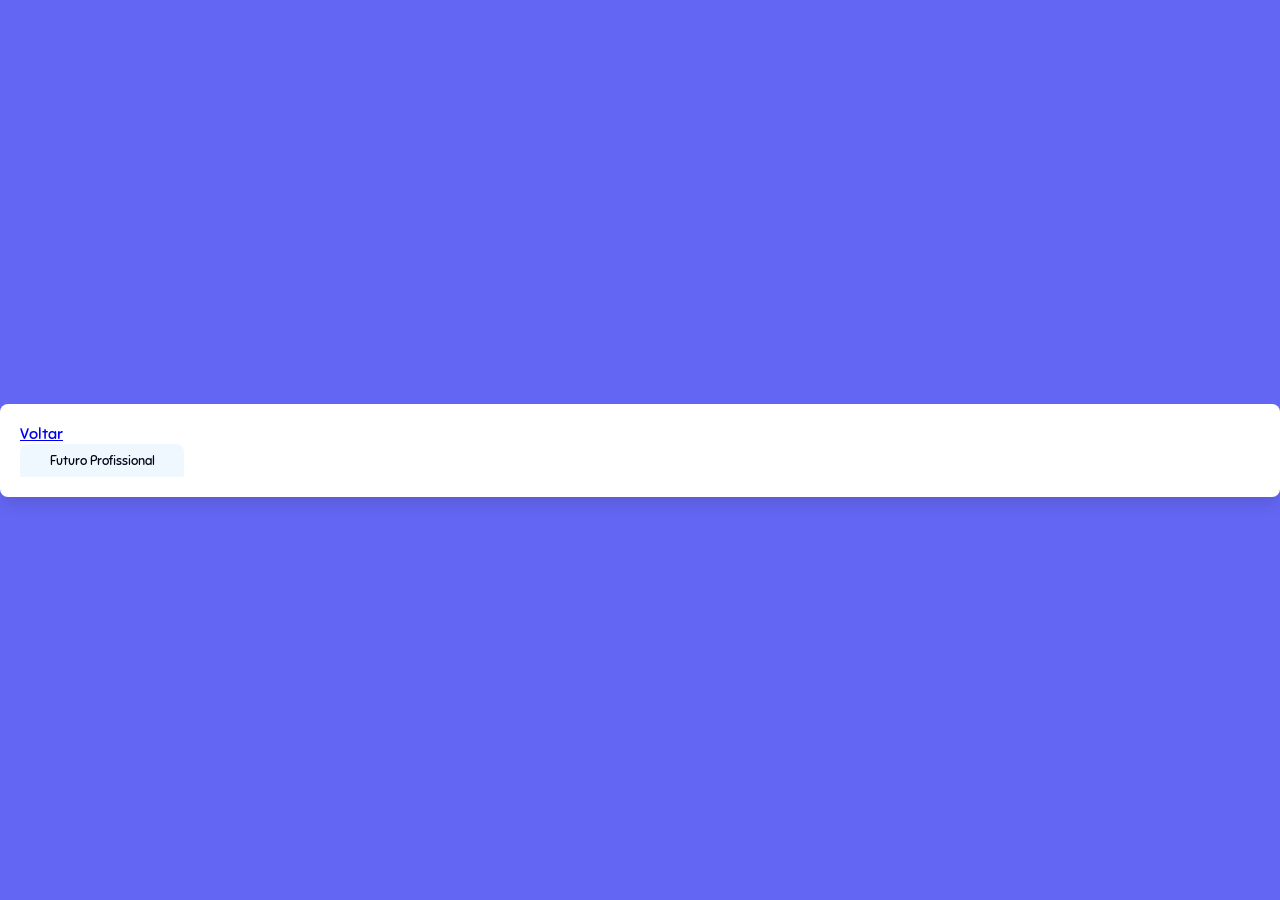
==== futuroprofissional.html @ 60bc60c9 "atualização" ====
<!DOCTYPE html>
<html lang="pt-br">
<head>
    <meta charset="UTF-8">
    <meta name="viewport" content="width=device-width, initial-scale=1.0">
    <link rel="stylesheet" href="css/styles.css">
    <title>Document</title>
</head>
<body>
     <div id="container">
        <div class="tab-buttons">
         <a href="index.html">Voltar<button class="tab-btn " content-id="futuroprofissional">Futuro Profissional</button></a></div>
<div class="tab-contents">
     <div class="content" id="Infância">
           <img src="img/undraw_chat-bot_c8iw.svg" alt="futuro img" class="content-img">
           <div class="infos">
            <h1 class="content-title">Infância</h1>
            <p class="content-descriptoin">descrição do meu futuro profissional </p>
           </div> 
        </div>
</div>
---- css/styles.css ----
@import url('https://fonts.googleapis.com/css2?family=Quicksand:wght@300..700&family=Sniglet:wght@400;800&display=swap');
.content{ 
    display: none;
    width: 100%;
    height: 200px;
  
}

.content.show { 
    display: flex ;
   gap: 14px;
   background-color: #c7d2fe ;
   border-radius: 0px 0px 8px 8px ;
   padding: 16px;
}
.content-img { 
    width: 50%;
    height: 250px;

}

*  { 
   margin: 0%;
   padding: 0%;
   box-sizing: border-box;
  font-family: "Sniglet", system-ui;
  font-weight: 500;
  font-style: normal;

}

body  { 
    background-color: #6366f2;
    display: flex;
    align-items: center;
    justify-content: center;
     min-height : 100vh

}

#container  { 
   background-color: white;
   width: 600%;
   padding: 20px;
   border-radius: 8px;
   box-shadow: 0px 10px 15px -3px rgba(0, 0, 0, 0.1);

}

.tab-buttons { 
   display: flex;
   gap: 6px;


}

.tab-btn  { 
    width: 100%;
    border: none;
    color: #020617;
    background-color: #f0f8ff;
    border-radius: 8px 8px 0px 0px ;
    padding: 8px;
    cursor: pointer;
    transition: backgroud-color .3s ease;
}

.tab-btn.active  { 
    background-color: #c7d2fe;

}

.tab-btn:hover  { 
   background-color: #a5b4fc;

}
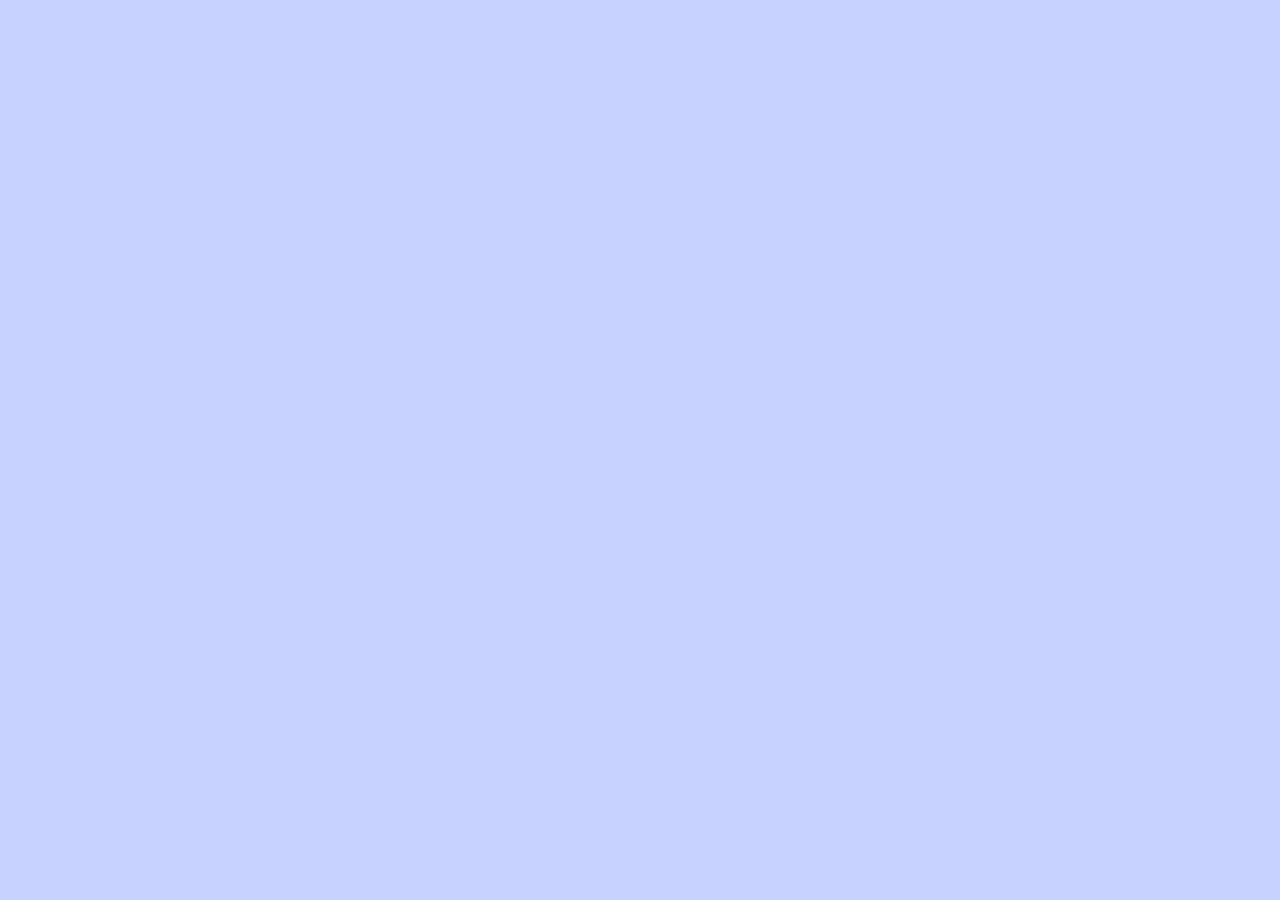
==== commit 2bff58e7: "atualização" ====
--- a/futuroprofissional.html
+++ b/futuroprofissional.html
@@ -7,15 +7,4 @@
     <title>Document</title>
 </head>
 <body>
-     <div id="container">
-        <div class="tab-buttons">
-         <a href="index.html">Voltar<button class="tab-btn " content-id="futuroprofissional">Futuro Profissional</button></a></div>
-<div class="tab-contents">
-     <div class="content" id="Infância">
-           <img src="img/undraw_chat-bot_c8iw.svg" alt="futuro img" class="content-img">
-           <div class="infos">
-            <h1 class="content-title">Infância</h1>
-            <p class="content-descriptoin">descrição do meu futuro profissional </p>
-           </div> 
-        </div>
-</div>+   
--- a/css/styles.css
+++ b/css/styles.css
@@ -1,76 +1,97 @@
-@import url('https://fonts.googleapis.com/css2?family=Quicksand:wght@300..700&family=Sniglet:wght@400;800&display=swap');
-.content{ 
-    display: none;
-    width: 100%;
-    height: 200px;
-  
+@import url('https://fonts.googleapis.com/css2?family=Comfortaa:wght@300..700&display=swap');
+*{
+    margin: 0;
+    padding: 0;
+    box-sizing: border-box;
+ font-family: "Comfortaa", sans-serif;
 }
 
-.content.show { 
-    display: flex ;
-   gap: 14px;
-   background-color: #c7d2fe ;
-   border-radius: 0px 0px 8px 8px ;
-   padding: 16px;
+body{
+   min-height: 100vh;
+   display: flex;
+   align-items: center;
+   justify-content: center;
+   background-color: #c7d2fe;
 }
-.content-img { 
-    width: 50%;
-    height: 250px;
+
+.input-group{ 
+    display: flex;
+    align-items: center;
+    background-color: #ffff;
+    padding: 8px 16px 8px 8px ;
+    border-radius: 24px;
+    gap: 8px;
+    
 
 }
 
-*  { 
-   margin: 0%;
-   padding: 0%;
-   box-sizing: border-box;
-  font-family: "Sniglet", system-ui;
-  font-weight: 500;
-  font-style: normal;
+.input-field{
+    width: 100%;
+    border: none;
+    background-color: transparent;
 
 }
 
-body  { 
-    background-color: #6366f2;
+.input-field :focus {
+    outline: none;
+}
+
+.items{
+    display: flex;
+    flex-direction: column;
+    gap: 12px;
+    list-style: none;
+    margin-top: 12px;
+    background-color: #ffff;
+    border-radius: 24px;
+    padding: 14px;
+    width: 350px;
+    height: 421px;
+    overflow-y: auto;
+
+}
+
+.item{
+    display: flex;
+    gap: 12px;
+
+}
+
+.input-icon {
     display: flex;
     align-items: center;
     justify-content: center;
-     min-height : 100vh
-
-}
-
-#container  { 
-   background-color: white;
-   width: 600%;
-   padding: 20px;
-   border-radius: 8px;
-   box-shadow: 0px 10px 15px -3px rgba(0, 0, 0, 0.1);
-
-}
-
-.tab-buttons { 
-   display: flex;
-   gap: 6px;
+    border-radius: 100%;
+min-width: 32px;
+min-height: 32px;
+background-color: #6046ff;
+color: #ffff;
 
 
 }
 
-.tab-btn  { 
-    width: 100%;
-    border: none;
-    color: #020617;
-    background-color: #f0f8ff;
-    border-radius: 8px 8px 0px 0px ;
-    padding: 8px;
-    cursor: pointer;
-    transition: backgroud-color .3s ease;
+.item-image img {
+    width: 100px;
+    height: 120px;
+    object-fit: cover;
+    border-radius: 8px;
+   
 }
 
-.tab-btn.active  { 
-    background-color: #c7d2fe;
+.item-title{
+    font-size: 18px;
+    color: #333;
+}
+
+.item-subtitle{
+    font-size: 12px;
+    color: #666;
 
 }
 
-.tab-btn:hover  { 
-   background-color: #a5b4fc;
+.item-description{
+    font-size: 14px;
+    color: #666;
+}
 
-}
+
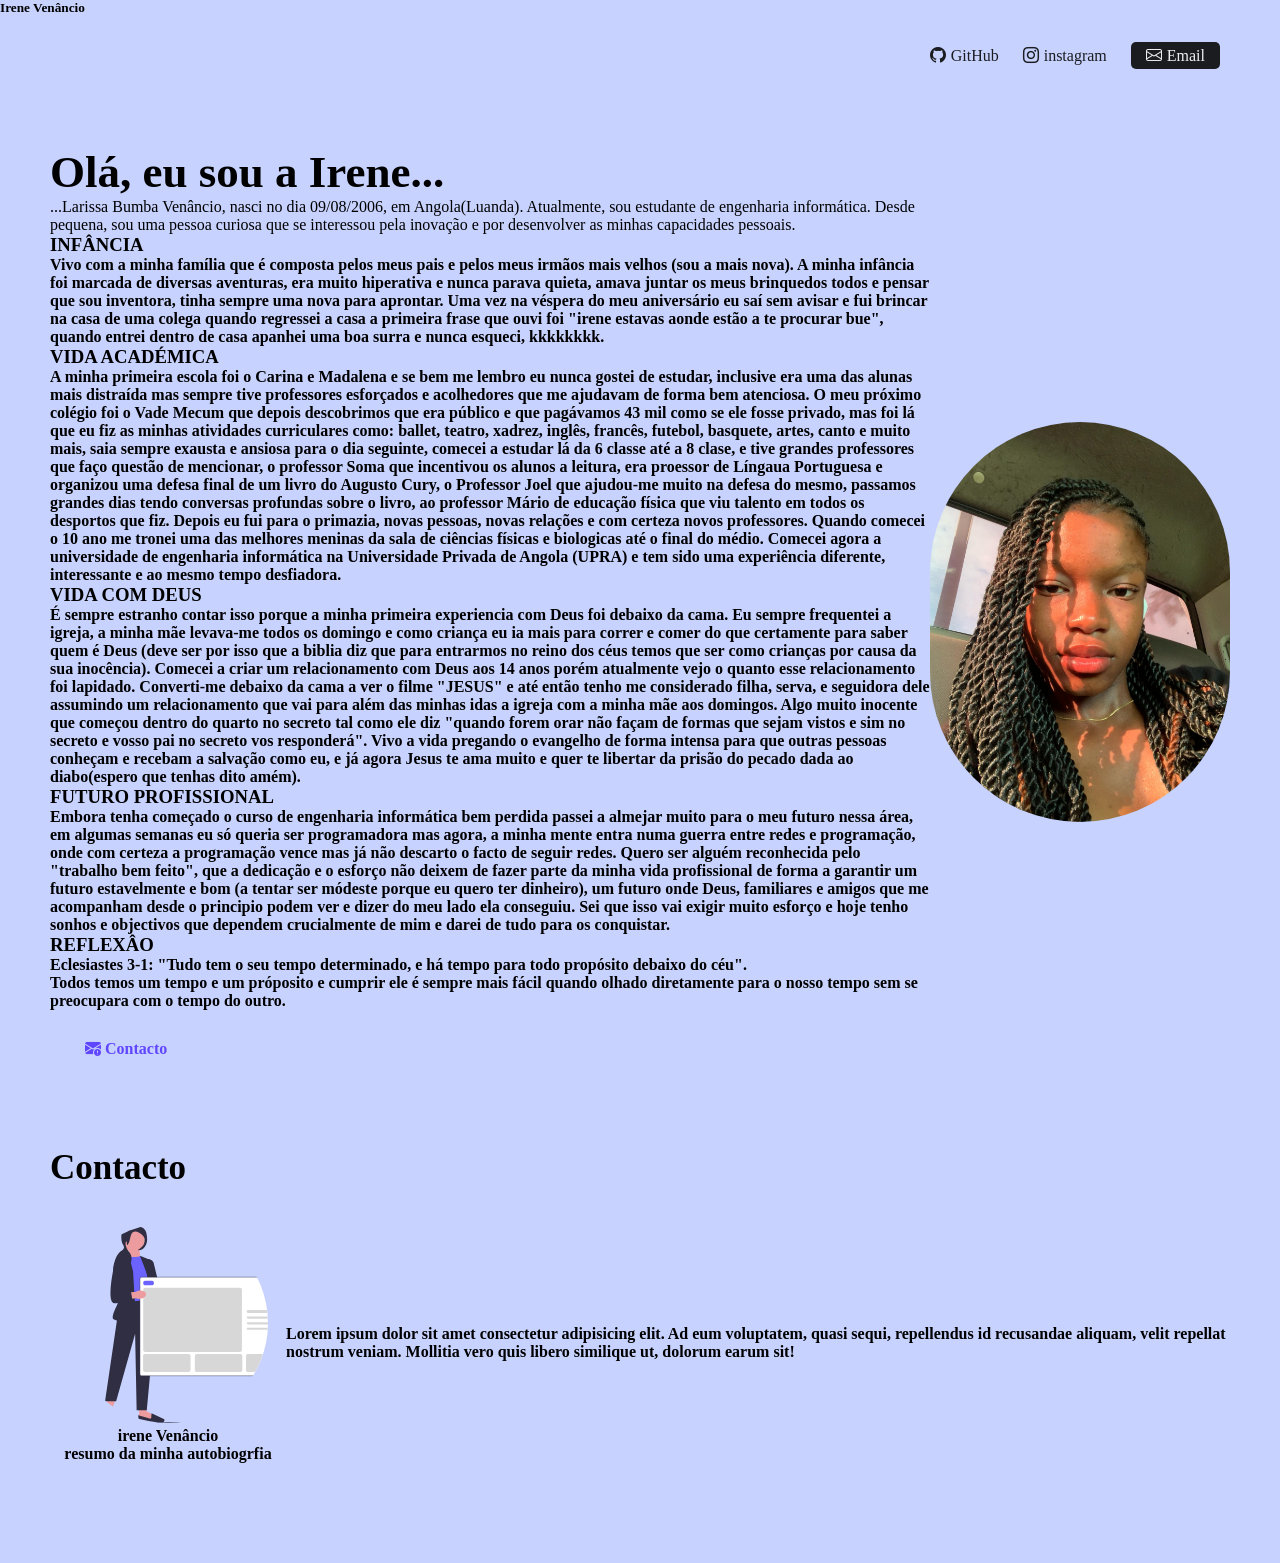
==== commit cef3947e: "atualização" ====
--- a/futuroprofissional.html
+++ b/futuroprofissional.html
@@ -3,8 +3,59 @@
 <head>
     <meta charset="UTF-8">
     <meta name="viewport" content="width=device-width, initial-scale=1.0">
-    <link rel="stylesheet" href="css/styles.css">
-    <title>Document</title>
+    <link rel="stylesheet" href="https://cdn.jsdelivr.net/npm/bootstrap-icons@1.13.1/font/bootstrap-icons.min.css">
+    <link rel="stylesheet" href="css/1.css">
+    <title>EMI11</title>
 </head>
 <body>
-   +    <h5>Irene Venâncio</h5>
+    <nav>
+<div class="left"></div>
+<div class="right">
+    <a href="https://github.com/nenisvenancincio" target="_blank" rel="noopener noreferrer"><i class="bi bi-github"></i><span>GitHub</span></a>
+     <a href="https://www.instagram.com/nenisvenancio?igsh=M3pld3NrNWtsdWZ5&utm_source=qr"><i class="bi bi-instagram"></i><span>instagram</span></a>
+ <a href="mailto: irenevenancio46@gmail.com"><i class="bi bi-envelope"></i><span>Email</span></a>
+
+</div>
+    </nav>
+
+    <main>
+        <section class="hero-section">
+            <div class="text">
+                <h2>Olá, eu sou a Irene...</h2>
+                <p>...Larissa Bumba Venâncio, nasci no dia 09/08/2006, em Angola(Luanda).
+Atualmente, sou estudante de engenharia informática. Desde pequena, sou uma pessoa curiosa que se interessou pela inovação e por desenvolver as minhas capacidades pessoais. <b><h3>INFÂNCIA</h3>
+Vivo com a minha família que é composta pelos meus pais e pelos meus irmãos mais velhos (sou a mais nova). A minha infância foi marcada de diversas aventuras, era muito hiperativa e nunca parava quieta, amava juntar os meus brinquedos todos e pensar que sou inventora, tinha sempre uma nova para aprontar. Uma vez na véspera do meu aniversário eu saí sem avisar e fui brincar na casa de uma colega quando regressei a casa a primeira frase que ouvi foi "irene estavas aonde estão a te procurar bue", quando entrei dentro de casa apanhei uma boa surra e nunca esqueci, kkkkkkkk. <br> <h3>VIDA ACADÉMICA</h3>
+A minha primeira escola foi o Carina e Madalena e se bem me lembro eu nunca gostei de estudar, inclusive era uma das alunas mais distraída mas sempre tive professores esforçados e acolhedores que me ajudavam de forma bem atenciosa. O meu próximo colégio foi o Vade Mecum que depois descobrimos que era público e que pagávamos 43 mil como se ele fosse privado, mas foi lá que eu fiz as minhas atividades curriculares como: ballet, teatro, xadrez, inglês, francês, futebol, basquete, artes, canto e muito mais, saia sempre exausta e ansiosa para o dia seguinte, comecei a estudar lá da 6 classe até a 8 clase, e tive grandes professores que faço questão de mencionar, o professor Soma que incentivou os alunos a leitura, era proessor de Língaua Portuguesa e organizou uma defesa final de um livro do Augusto Cury, o Professor Joel que ajudou-me muito na defesa do mesmo, passamos grandes dias tendo conversas profundas sobre o livro, ao professor Mário de educação física que viu talento em todos os desportos que fiz. Depois eu fui para o primazia, novas pessoas, novas relações e com certeza novos professores. Quando comecei o 10 ano me tronei uma das melhores meninas da sala de ciências físicas e biologicas até o final do médio. Comecei agora a universidade de engenharia informática na Universidade Privada de Angola (UPRA) e tem sido uma experiência diferente, interessante e ao mesmo tempo desfiadora. <br> <h3>VIDA COM DEUS</h3>
+É sempre estranho contar isso porque a minha primeira experiencia com Deus foi debaixo da cama. Eu sempre frequentei a igreja, a minha mãe levava-me todos os domingo e como criança eu ia mais para correr e comer do que certamente para saber quem é Deus (deve ser por isso que a biblia diz que para entrarmos no reino dos céus temos que ser como crianças por causa da sua inocência). Comecei a criar um relacionamento com Deus aos 14 anos porém atualmente vejo o quanto esse relacionamento foi lapidado. Converti-me debaixo da cama a ver o filme "JESUS" e até então tenho me considerado filha, serva, e seguidora dele assumindo um relacionamento que vai para além das minhas idas a igreja com a minha mãe aos domingos. Algo muito inocente que começou dentro do quarto no secreto tal como ele diz "quando forem orar não façam de formas que sejam vistos e sim no secreto e vosso pai no secreto vos responderá". Vivo a vida pregando o evangelho de forma intensa para que outras pessoas conheçam e recebam a salvação como eu, e já agora Jesus te ama muito e quer te libertar da prisão do pecado dada ao diabo(espero que tenhas dito amém). <br><h3>FUTURO PROFISSIONAL</h3>
+Embora tenha começado o curso de engenharia informática bem perdida passei a almejar muito para o meu futuro nessa área, em algumas semanas eu só queria ser programadora mas agora, a minha mente entra numa guerra entre redes e programação, onde com certeza a programação vence mas já não descarto o facto de seguir redes. Quero ser alguém reconhecida pelo "trabalho bem feito", que a dedicação e o esforço não deixem de fazer parte da minha vida profissional de forma a garantir um futuro estavelmente e bom (a tentar ser módeste porque eu quero ter dinheiro), um futuro onde Deus, familiares e amigos que me acompanham desde o principio podem ver e dizer do meu lado ela conseguiu. Sei que isso vai exigir muito esforço e hoje tenho sonhos e objectivos que dependem crucialmente de mim e darei de tudo para os conquistar. <br><h3>REFLEXÂO</h3>
+Eclesiastes 3-1: "Tudo tem o seu tempo determinado, e há tempo para todo propósito debaixo do céu". <br>Todos temos um tempo e um próposito e cumprir ele é sempre mais fácil quando olhado diretamente para o nosso tempo sem se preocupara com o tempo do outro.<div class="links">
+                     <a href="#contact">
+                       <i class="bi bi-envelope-exclamation-fill"></i>
+                        <span>Contacto</span>
+                    </a>
+                   
+                </div>
+            </div>
+            <div class="headshot">
+                <img src="img/eu.jpg" alt="eu">
+
+            </div>
+        </section>
+        <section id="contato" class="contact-section">
+            <h2>Contacto</h2>
+            <div class="group">
+                <div class="person-details">
+                    <img src="img/undraw_design_ewba.svg" alt="">
+                    <p>irene Venâncio</p>
+                    <p>resumo da minha autobiogrfia</p>
+
+                </div>
+                <div class="text">
+                    Lorem ipsum dolor sit amet consectetur adipisicing elit. Ad eum voluptatem, quasi sequi, repellendus id recusandae aliquam, velit repellat nostrum veniam. Mollitia vero quis libero similique ut, dolorum earum sit!
+                </div>
+            </div>
+        </section>
+    </main>
+</body>
+</html>
--- a/css/1.css
+++ b/css/1.css
@@ -0,0 +1,181 @@
+@import url('https://fonts.googleapis.com/css2?family=Comfortaa:wght@300..700&display=swap');
+
+:root{
+   --text-color: #1a1c20;
+   --link-color:  #6046ff;
+   --background-color: #eeeff1;
+   
+}
+*{
+   margin: 0;
+   padding: 0;
+   box-sizing: border-box;
+}
+
+body{
+   background-color: #c7d2fe;
+   font-family: 'poppins' sans-serif;
+}
+
+a{
+   color: var(--link-color);
+   text-decoration: none;
+}
+
+nav{
+   display: flex;
+   justify-content: space-between;
+   padding: 0 50px;
+height: 80px;
+align-items: center ;
+}
+
+nav .left a {
+   color: var(--text-color);
+font-size: 22px;
+font-weight: 600;
+}
+
+nav .right a {
+   color: var(--text-color);
+   margin: 0 10px;
+
+}
+
+nav .right a:last-child{
+   color: var(--background-color);
+   background-color: var(--text-color);
+   padding: 5px 15px;
+   border-radius: 5px;
+}
+
+nav .right a span{
+   margin-left: 5px;
+}
+.hero-section{
+   display: flex;
+   justify-content: space-between;
+   align-items: center;
+   padding: 0 50px;
+   margin: 50px 0;
+   gap 40px
+   margin-bottom: 100px;
+}
+
+.hero-section .headshot {
+   flex: 2;
+  display: flex;
+  justify-content:right; 
+}
+
+.hero-section .text {
+   flex: 5;
+}
+
+.hero-section .text h2 {
+   font-size: 45px;
+}
+
+.hero-section .text .links{
+   margin: 25px;
+}
+
+.hero-section .text .links a {
+   display: inline-block;
+   padding: 5px 10px;
+   border: 2px solid var(--link-color);
+   border: 5px;
+   margin-right: 10px;
+   margin-bottom: 10px;
+    transition: 2s;
+}
+
+.hero-section .text .links a:hover {
+   color: var(--text-color);
+   border: 2px solid var(--text-color);
+  
+}
+
+.hero-section .headshot img {
+border-radius: 300px;
+width: 350px;
+}
+
+@media (max-width: 600px)
+{nav{
+   padding: 0 20px;
+}
+nav .right a span{
+  font-size: 22px;}
+  nav .right a:last-child {color: var(--text-color);
+   background-color: transparent;
+   padding: 0;
+
+  }
+nav .right a span{
+   display: none;
+}
+.hero-section{
+   padding: 0 20px;
+}
+
+.hero-section .text h2{
+   font-size: 30px;
+}
+}
+
+@media (max-width: 850px){
+.hero-section .text h2{font-size: 35px;}
+}
+
+@media (max-width: 740px){
+.hero-section {flex-direction: column-reverse;}
+}
+
+.hero-section .headshot img{
+   flex-direction: column-reverse;
+   width: 300px ;
+}
+
+.contact-section{
+   padding: 0 50px;
+   margin-bottom: 100px;
+}
+
+.contact-section h2{
+   font-size: 35px;
+   margin-bottom: 35px;
+
+}
+
+.contact-section .group{
+   display: flex;
+   align-items: center;
+   gap: 50 ;
+}
+
+.contact-section .group .person-details{
+text-align: center;
+flex: 2;
+}
+
+.contact-section .group .text{
+flex: 8;
+}
+
+.contact-section .group .person-details img{
+   width: 200px;
+   aspect-ratio: 1 / 1;
+   object-fit:cover ;
+   border-radius: 500px;
+   margin: bottom 10px; ;
+}
+
+.contact-section .group .person-details p {
+   font-weight: 600;
+}
+
+.contact-section .group .person-details p:last-child{
+   font-size: normal;
+
+}
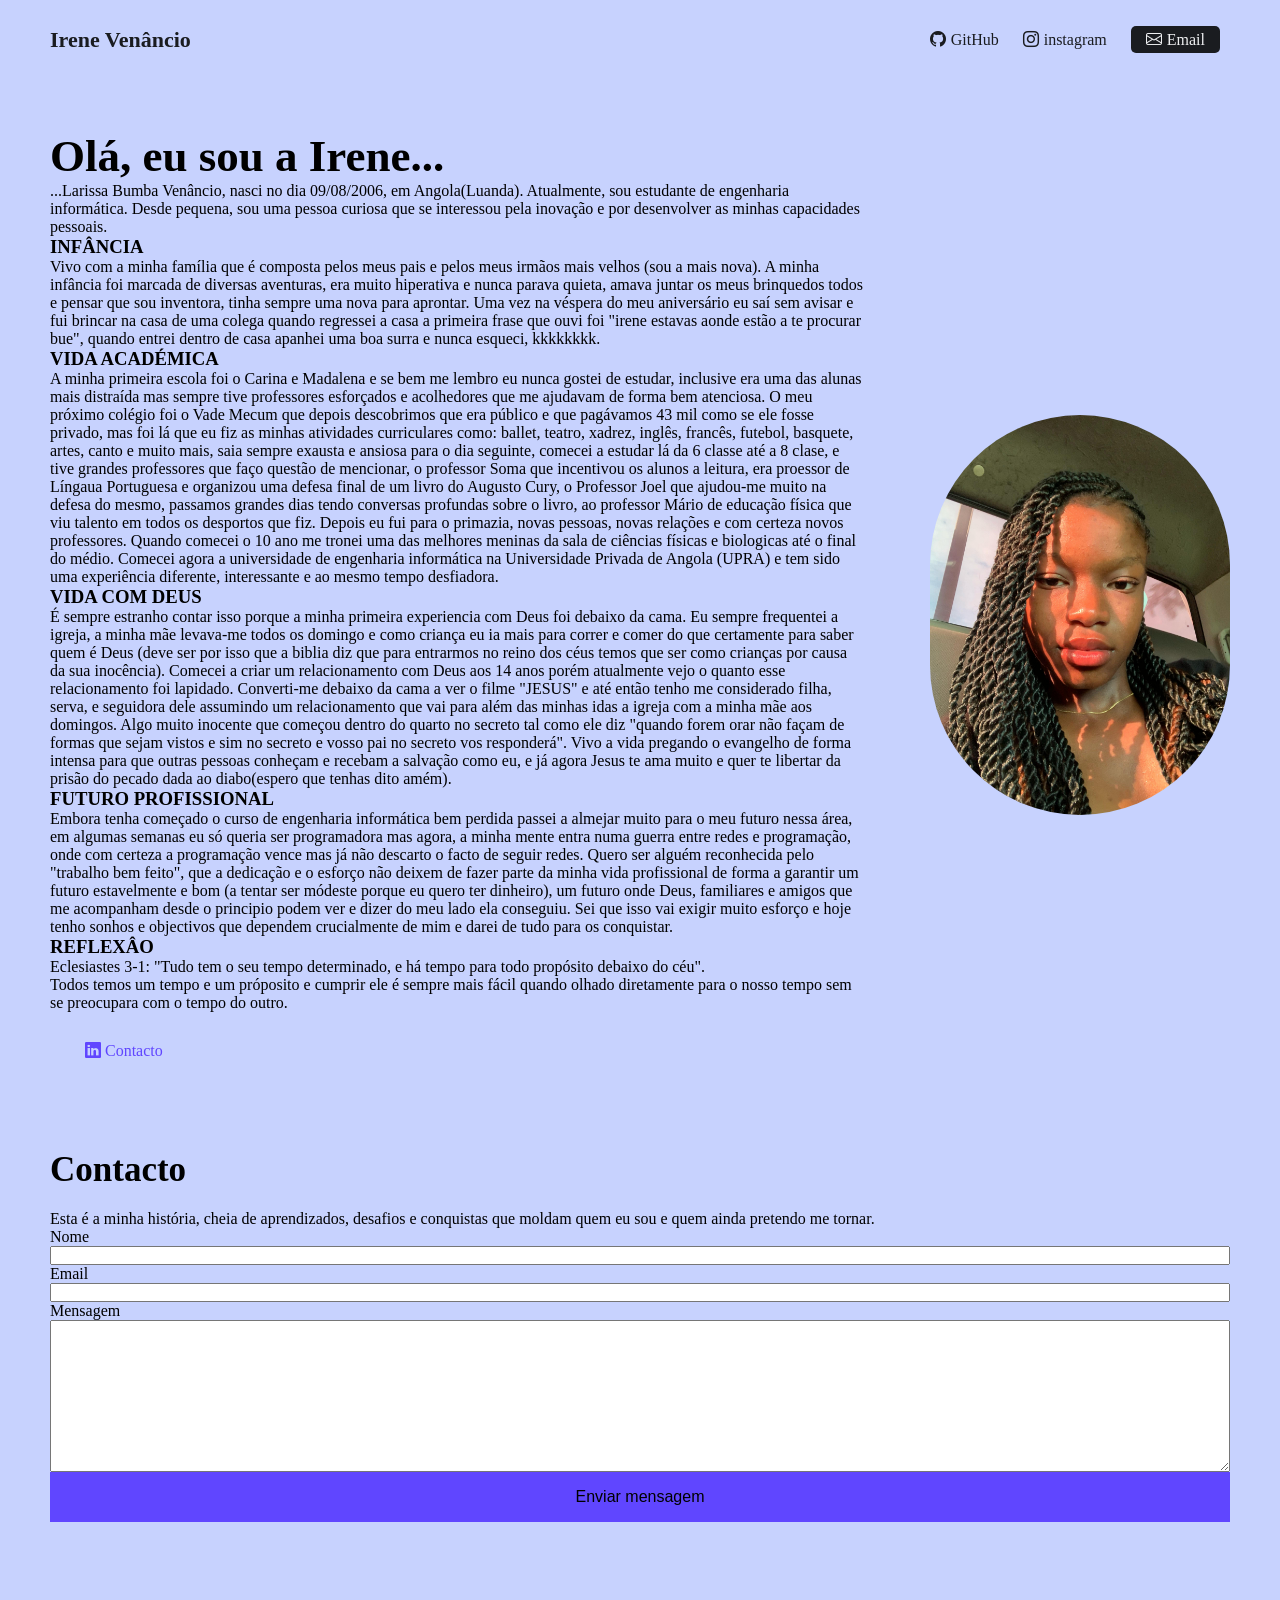
==== commit a66bf6d7: "FIM" ====
--- a/futuroprofissional.html
+++ b/futuroprofissional.html
@@ -8,9 +8,10 @@
     <title>EMI11</title>
 </head>
 <body>
-    <h5>Irene Venâncio</h5>
     <nav>
-<div class="left"></div>
+<div class="left">
+  <a href="/">Irene Venâncio</a>
+</div>
 <div class="right">
     <a href="https://github.com/nenisvenancincio" target="_blank" rel="noopener noreferrer"><i class="bi bi-github"></i><span>GitHub</span></a>
      <a href="https://www.instagram.com/nenisvenancio?igsh=M3pld3NrNWtsdWZ5&utm_source=qr"><i class="bi bi-instagram"></i><span>instagram</span></a>
@@ -24,14 +25,16 @@
             <div class="text">
                 <h2>Olá, eu sou a Irene...</h2>
                 <p>...Larissa Bumba Venâncio, nasci no dia 09/08/2006, em Angola(Luanda).
-Atualmente, sou estudante de engenharia informática. Desde pequena, sou uma pessoa curiosa que se interessou pela inovação e por desenvolver as minhas capacidades pessoais. <b><h3>INFÂNCIA</h3>
-Vivo com a minha família que é composta pelos meus pais e pelos meus irmãos mais velhos (sou a mais nova). A minha infância foi marcada de diversas aventuras, era muito hiperativa e nunca parava quieta, amava juntar os meus brinquedos todos e pensar que sou inventora, tinha sempre uma nova para aprontar. Uma vez na véspera do meu aniversário eu saí sem avisar e fui brincar na casa de uma colega quando regressei a casa a primeira frase que ouvi foi "irene estavas aonde estão a te procurar bue", quando entrei dentro de casa apanhei uma boa surra e nunca esqueci, kkkkkkkk. <br> <h3>VIDA ACADÉMICA</h3>
-A minha primeira escola foi o Carina e Madalena e se bem me lembro eu nunca gostei de estudar, inclusive era uma das alunas mais distraída mas sempre tive professores esforçados e acolhedores que me ajudavam de forma bem atenciosa. O meu próximo colégio foi o Vade Mecum que depois descobrimos que era público e que pagávamos 43 mil como se ele fosse privado, mas foi lá que eu fiz as minhas atividades curriculares como: ballet, teatro, xadrez, inglês, francês, futebol, basquete, artes, canto e muito mais, saia sempre exausta e ansiosa para o dia seguinte, comecei a estudar lá da 6 classe até a 8 clase, e tive grandes professores que faço questão de mencionar, o professor Soma que incentivou os alunos a leitura, era proessor de Língaua Portuguesa e organizou uma defesa final de um livro do Augusto Cury, o Professor Joel que ajudou-me muito na defesa do mesmo, passamos grandes dias tendo conversas profundas sobre o livro, ao professor Mário de educação física que viu talento em todos os desportos que fiz. Depois eu fui para o primazia, novas pessoas, novas relações e com certeza novos professores. Quando comecei o 10 ano me tronei uma das melhores meninas da sala de ciências físicas e biologicas até o final do médio. Comecei agora a universidade de engenharia informática na Universidade Privada de Angola (UPRA) e tem sido uma experiência diferente, interessante e ao mesmo tempo desfiadora. <br> <h3>VIDA COM DEUS</h3>
-É sempre estranho contar isso porque a minha primeira experiencia com Deus foi debaixo da cama. Eu sempre frequentei a igreja, a minha mãe levava-me todos os domingo e como criança eu ia mais para correr e comer do que certamente para saber quem é Deus (deve ser por isso que a biblia diz que para entrarmos no reino dos céus temos que ser como crianças por causa da sua inocência). Comecei a criar um relacionamento com Deus aos 14 anos porém atualmente vejo o quanto esse relacionamento foi lapidado. Converti-me debaixo da cama a ver o filme "JESUS" e até então tenho me considerado filha, serva, e seguidora dele assumindo um relacionamento que vai para além das minhas idas a igreja com a minha mãe aos domingos. Algo muito inocente que começou dentro do quarto no secreto tal como ele diz "quando forem orar não façam de formas que sejam vistos e sim no secreto e vosso pai no secreto vos responderá". Vivo a vida pregando o evangelho de forma intensa para que outras pessoas conheçam e recebam a salvação como eu, e já agora Jesus te ama muito e quer te libertar da prisão do pecado dada ao diabo(espero que tenhas dito amém). <br><h3>FUTURO PROFISSIONAL</h3>
-Embora tenha começado o curso de engenharia informática bem perdida passei a almejar muito para o meu futuro nessa área, em algumas semanas eu só queria ser programadora mas agora, a minha mente entra numa guerra entre redes e programação, onde com certeza a programação vence mas já não descarto o facto de seguir redes. Quero ser alguém reconhecida pelo "trabalho bem feito", que a dedicação e o esforço não deixem de fazer parte da minha vida profissional de forma a garantir um futuro estavelmente e bom (a tentar ser módeste porque eu quero ter dinheiro), um futuro onde Deus, familiares e amigos que me acompanham desde o principio podem ver e dizer do meu lado ela conseguiu. Sei que isso vai exigir muito esforço e hoje tenho sonhos e objectivos que dependem crucialmente de mim e darei de tudo para os conquistar. <br><h3>REFLEXÂO</h3>
-Eclesiastes 3-1: "Tudo tem o seu tempo determinado, e há tempo para todo propósito debaixo do céu". <br>Todos temos um tempo e um próposito e cumprir ele é sempre mais fácil quando olhado diretamente para o nosso tempo sem se preocupara com o tempo do outro.<div class="links">
-                     <a href="#contact">
-                       <i class="bi bi-envelope-exclamation-fill"></i>
+Atualmente, sou estudante de engenharia informática. Desde pequena, sou uma pessoa curiosa que se interessou pela inovação e por desenvolver as minhas capacidades pessoais.</p><h3>INFÂNCIA</h3>
+<p>Vivo com a minha família que é composta pelos meus pais e pelos meus irmãos mais velhos (sou a mais nova). A minha infância foi marcada de diversas aventuras, era muito hiperativa e nunca parava quieta, amava juntar os meus brinquedos todos e pensar que sou inventora, tinha sempre uma nova para aprontar. Uma vez na véspera do meu aniversário eu saí sem avisar e fui brincar na casa de uma colega quando regressei a casa a primeira frase que ouvi foi "irene estavas aonde estão a te procurar bue", quando entrei dentro de casa apanhei uma boa surra e nunca esqueci, kkkkkkkk. </p><h3>VIDA ACADÉMICA</h3>
+<p>A minha primeira escola foi o Carina e Madalena e se bem me lembro eu nunca gostei de estudar, inclusive era uma das alunas mais distraída mas sempre tive professores esforçados e acolhedores que me ajudavam de forma bem atenciosa. O meu próximo colégio foi o Vade Mecum que depois descobrimos que era público e que pagávamos 43 mil como se ele fosse privado, mas foi lá que eu fiz as minhas atividades curriculares como: ballet, teatro, xadrez, inglês, francês, futebol, basquete, artes, canto e muito mais, saia sempre exausta e ansiosa para o dia seguinte, comecei a estudar lá da 6 classe até a 8 clase, e tive grandes professores que faço questão de mencionar, o professor Soma que incentivou os alunos a leitura, era proessor de Língaua Portuguesa e organizou uma defesa final de um livro do Augusto Cury, o Professor Joel que ajudou-me muito na defesa do mesmo, passamos grandes dias tendo conversas profundas sobre o livro, ao professor Mário de educação física que viu talento em todos os desportos que fiz. Depois eu fui para o primazia, novas pessoas, novas relações e com certeza novos professores. Quando comecei o 10 ano me tronei uma das melhores meninas da sala de ciências físicas e biologicas até o final do médio. Comecei agora a universidade de engenharia informática na Universidade Privada de Angola (UPRA) e tem sido uma experiência diferente, interessante e ao mesmo tempo desfiadora. </p><h3>VIDA COM DEUS</h3>
+<p>É sempre estranho contar isso porque a minha primeira experiencia com Deus foi debaixo da cama. Eu sempre frequentei a igreja, a minha mãe levava-me todos os domingo e como criança eu ia mais para correr e comer do que certamente para saber quem é Deus (deve ser por isso que a biblia diz que para entrarmos no reino dos céus temos que ser como crianças por causa da sua inocência). Comecei a criar um relacionamento com Deus aos 14 anos porém atualmente vejo o quanto esse relacionamento foi lapidado. Converti-me debaixo da cama a ver o filme "JESUS" e até então tenho me considerado filha, serva, e seguidora dele assumindo um relacionamento que vai para além das minhas idas a igreja com a minha mãe aos domingos. Algo muito inocente que começou dentro do quarto no secreto tal como ele diz "quando forem orar não façam de formas que sejam vistos e sim no secreto e vosso pai no secreto vos responderá". Vivo a vida pregando o evangelho de forma intensa para que outras pessoas conheçam e recebam a salvação como eu, e já agora Jesus te ama muito e quer te libertar da prisão do pecado dada ao diabo(espero que tenhas dito amém). </p><h3>FUTURO PROFISSIONAL</h3>
+<p>Embora tenha começado o curso de engenharia informática bem perdida passei a almejar muito para o meu futuro nessa área, em algumas semanas eu só queria ser programadora mas agora, a minha mente entra numa guerra entre redes e programação, onde com certeza a programação vence mas já não descarto o facto de seguir redes. Quero ser alguém reconhecida pelo "trabalho bem feito", que a dedicação e o esforço não deixem de fazer parte da minha vida profissional de forma a garantir um futuro estavelmente e bom (a tentar ser módeste porque eu quero ter dinheiro), um futuro onde Deus, familiares e amigos que me acompanham desde o principio podem ver e dizer do meu lado ela conseguiu. Sei que isso vai exigir muito esforço e hoje tenho sonhos e objectivos que dependem crucialmente de mim e darei de tudo para os conquistar. </p><h3>REFLEXÂO</h3>
+<p>Eclesiastes 3-1: "Tudo tem o seu tempo determinado, e há tempo para todo propósito debaixo do céu". <p>Todos temos um tempo e um próposito e cumprir ele é sempre mais fácil quando olhado diretamente para o nosso tempo sem se preocupara com o tempo do outro.</p>
+<div class="links">
+                     <a href="www.linkedin.com/in/
+">
+                       <i class="bi bi-linkedin"></i>
                         <span>Contacto</span>
                     </a>
                    
@@ -45,15 +48,21 @@
         <section id="contato" class="contact-section">
             <h2>Contacto</h2>
             <div class="group">
-                <div class="person-details">
-                    <img src="img/undraw_design_ewba.svg" alt="">
-                    <p>irene Venâncio</p>
-                    <p>resumo da minha autobiogrfia</p>
+                <div class="text">
+                    Esta é a minha história, cheia de aprendizados, desafios e conquistas que moldam quem eu sou e quem ainda pretendo me tornar.  </div>
+                <form action="post">
+                  <label for="name">Nome</label> 
+                    <input type="text" id="name">
 
-                </div>
-                <div class="text">
-                    Lorem ipsum dolor sit amet consectetur adipisicing elit. Ad eum voluptatem, quasi sequi, repellendus id recusandae aliquam, velit repellat nostrum veniam. Mollitia vero quis libero similique ut, dolorum earum sit!
-                </div>
+                    <label for="email">Email</label> 
+                    <input type="email" id="email">
+
+                    <label for="message">Mensagem</label> 
+                    <textarea id="message" cols="30" rows="10"></textarea>
+
+                    <button type="submit">Enviar mensagem</button>
+
+                </form>
             </div>
         </section>
     </main>
--- a/css/1.css
+++ b/css/1.css
@@ -1,4 +1,3 @@
-@import url('https://fonts.googleapis.com/css2?family=Comfortaa:wght@300..700&display=swap');
 
 :root{
    --text-color: #1a1c20;
@@ -15,6 +14,8 @@
 body{
    background-color: #c7d2fe;
    font-family: 'poppins' sans-serif;
+   max-width: 1400px;
+   margin: 0 auto;
 }
 
 a{
@@ -58,8 +59,7 @@
    align-items: center;
    padding: 0 50px;
    margin: 50px 0;
-   gap 40px
-   margin-bottom: 100px;
+   gap: 40px
 }
 
 .hero-section .headshot {
@@ -122,6 +122,11 @@
 .hero-section .text h2{
    font-size: 30px;
 }
+
+.contact-section{
+   padding: 0 20px;
+   
+}
 }
 
 @media (max-width: 850px){
@@ -144,13 +149,11 @@
 
 .contact-section h2{
    font-size: 35px;
-   margin-bottom: 35px;
 
 }
 
 .contact-section .group{
    display: flex;
-   align-items: center;
    gap: 50 ;
 }
 
@@ -160,22 +163,42 @@
 }
 
 .contact-section .group .text{
-flex: 8;
-}
-
-.contact-section .group .person-details img{
-   width: 200px;
-   aspect-ratio: 1 / 1;
-   object-fit:cover ;
-   border-radius: 500px;
-   margin: bottom 10px; ;
-}
-
-.contact-section .group .person-details p {
-   font-weight: 600;
-}
-
-.contact-section .group .person-details p:last-child{
-   font-size: normal;
-
-}
+flex: 3;
+margin-top: 20px;
+}
+.contact-section .group form{
+   flex: 3;
+   display: flex;
+   flex-direction: column;
+}
+
+.contact-section .group form input
+.contact-section .group form textarea{
+   font-family: 'poppins' sans-serif;
+   border: 2px solid var(--link-color) ;
+   background-color: transparent;
+   padding: 10px ;
+   margin-bottom: 15px;
+   outline: none;
+   resize: none;
+}
+
+.contact-section .group form button{
+   font-size: 16px;
+   font-family: 'poppins' sans-serif;
+   background-color: var(--link-color);
+   border: none;
+   height: 50px;
+   cursor: pointer;
+   transition: 1s;
+}
+
+.contact-section .group form button:hover{
+filter: brightness(.9)
+ 
+}
+
+.contact-section .group {
+  
+   flex-direction: column
+}
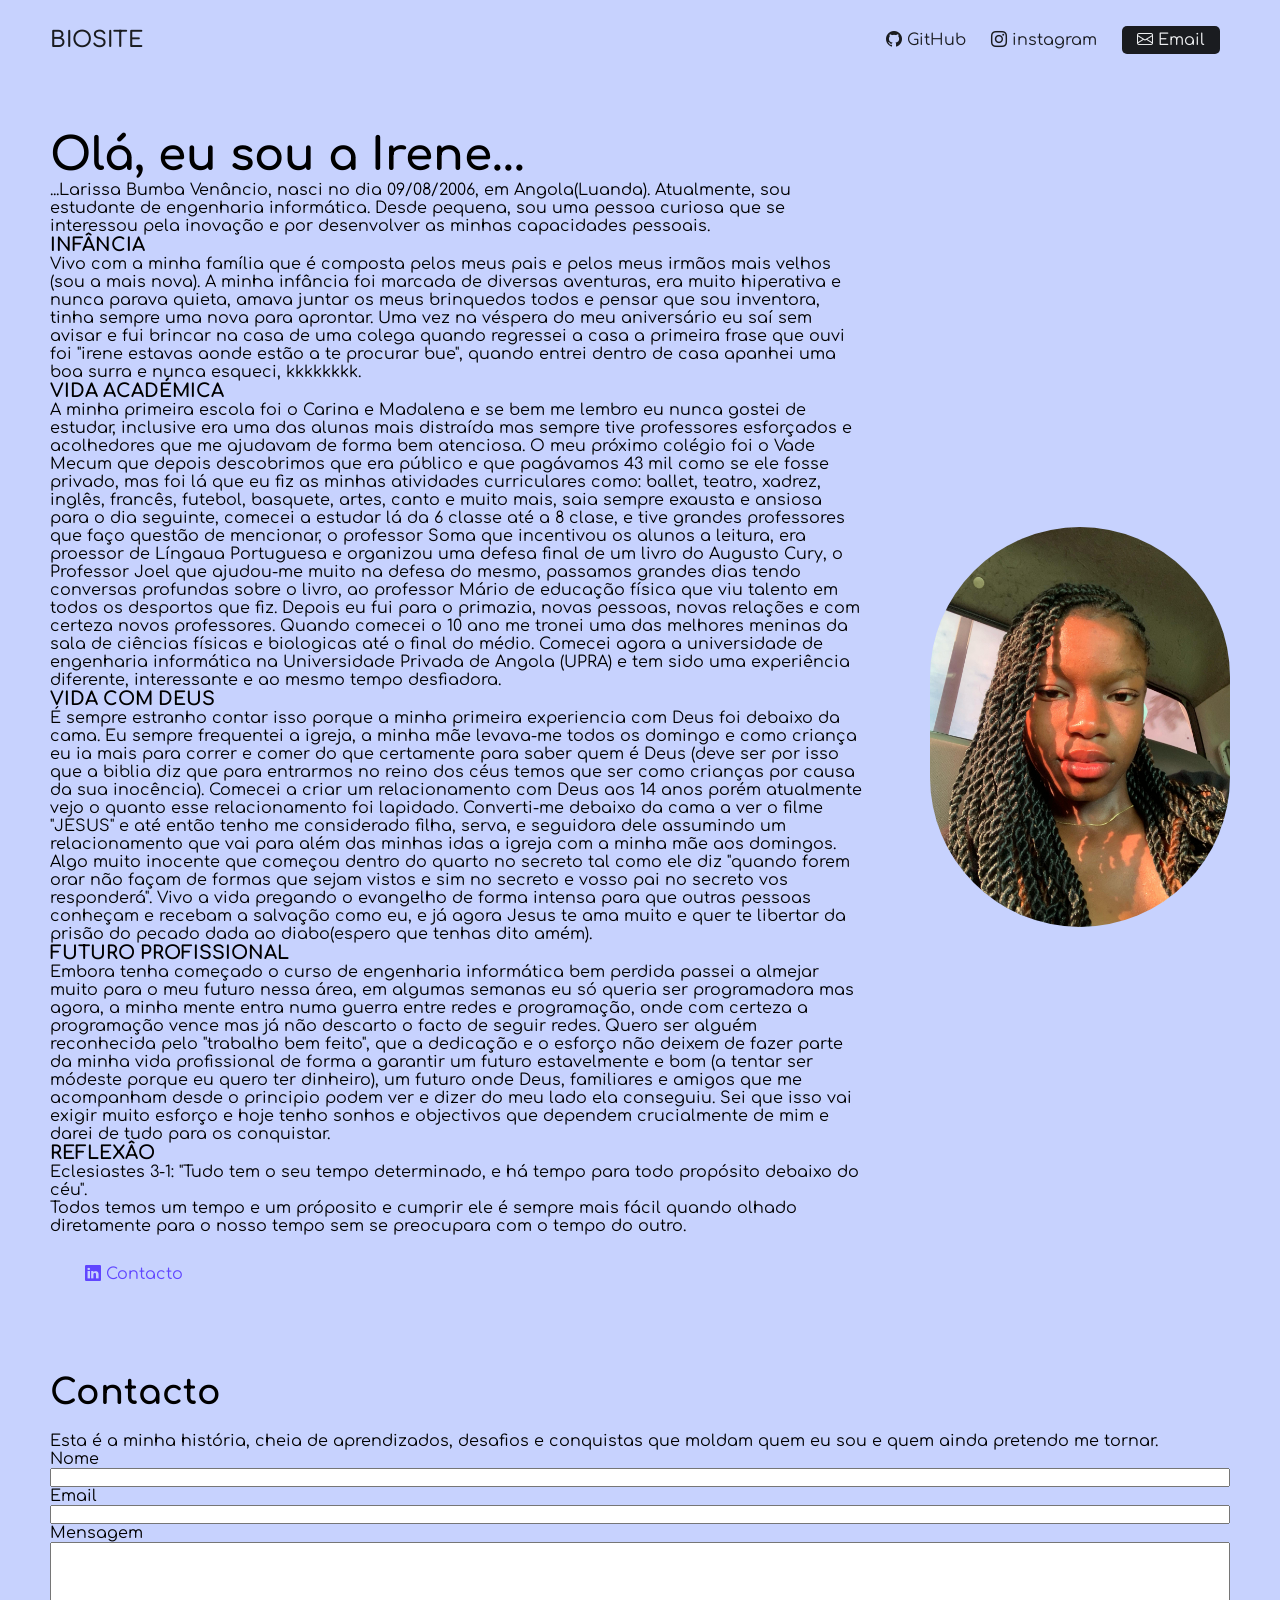
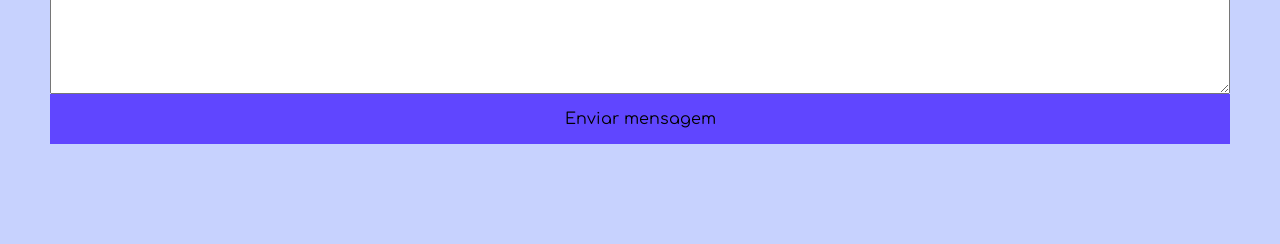
==== commit 88aec8a3: "fim" ====
--- a/futuroprofissional.html
+++ b/futuroprofissional.html
@@ -10,7 +10,7 @@
 <body>
     <nav>
 <div class="left">
-  <a href="/">Irene Venâncio</a>
+  <a href="/">BIOSITE</a>
 </div>
 <div class="right">
     <a href="https://github.com/nenisvenancincio" target="_blank" rel="noopener noreferrer"><i class="bi bi-github"></i><span>GitHub</span></a>
--- a/css/1.css
+++ b/css/1.css
@@ -1,3 +1,10 @@
+@import url('https://fonts.googleapis.com/css2?family=Comfortaa:wght@300..700&display=swap');
+
+*{margin: 0;
+    padding: 0;
+    box-sizing: border-box;
+ font-family: "Comfortaa", sans-serif;
+}
 
 :root{
    --text-color: #1a1c20;
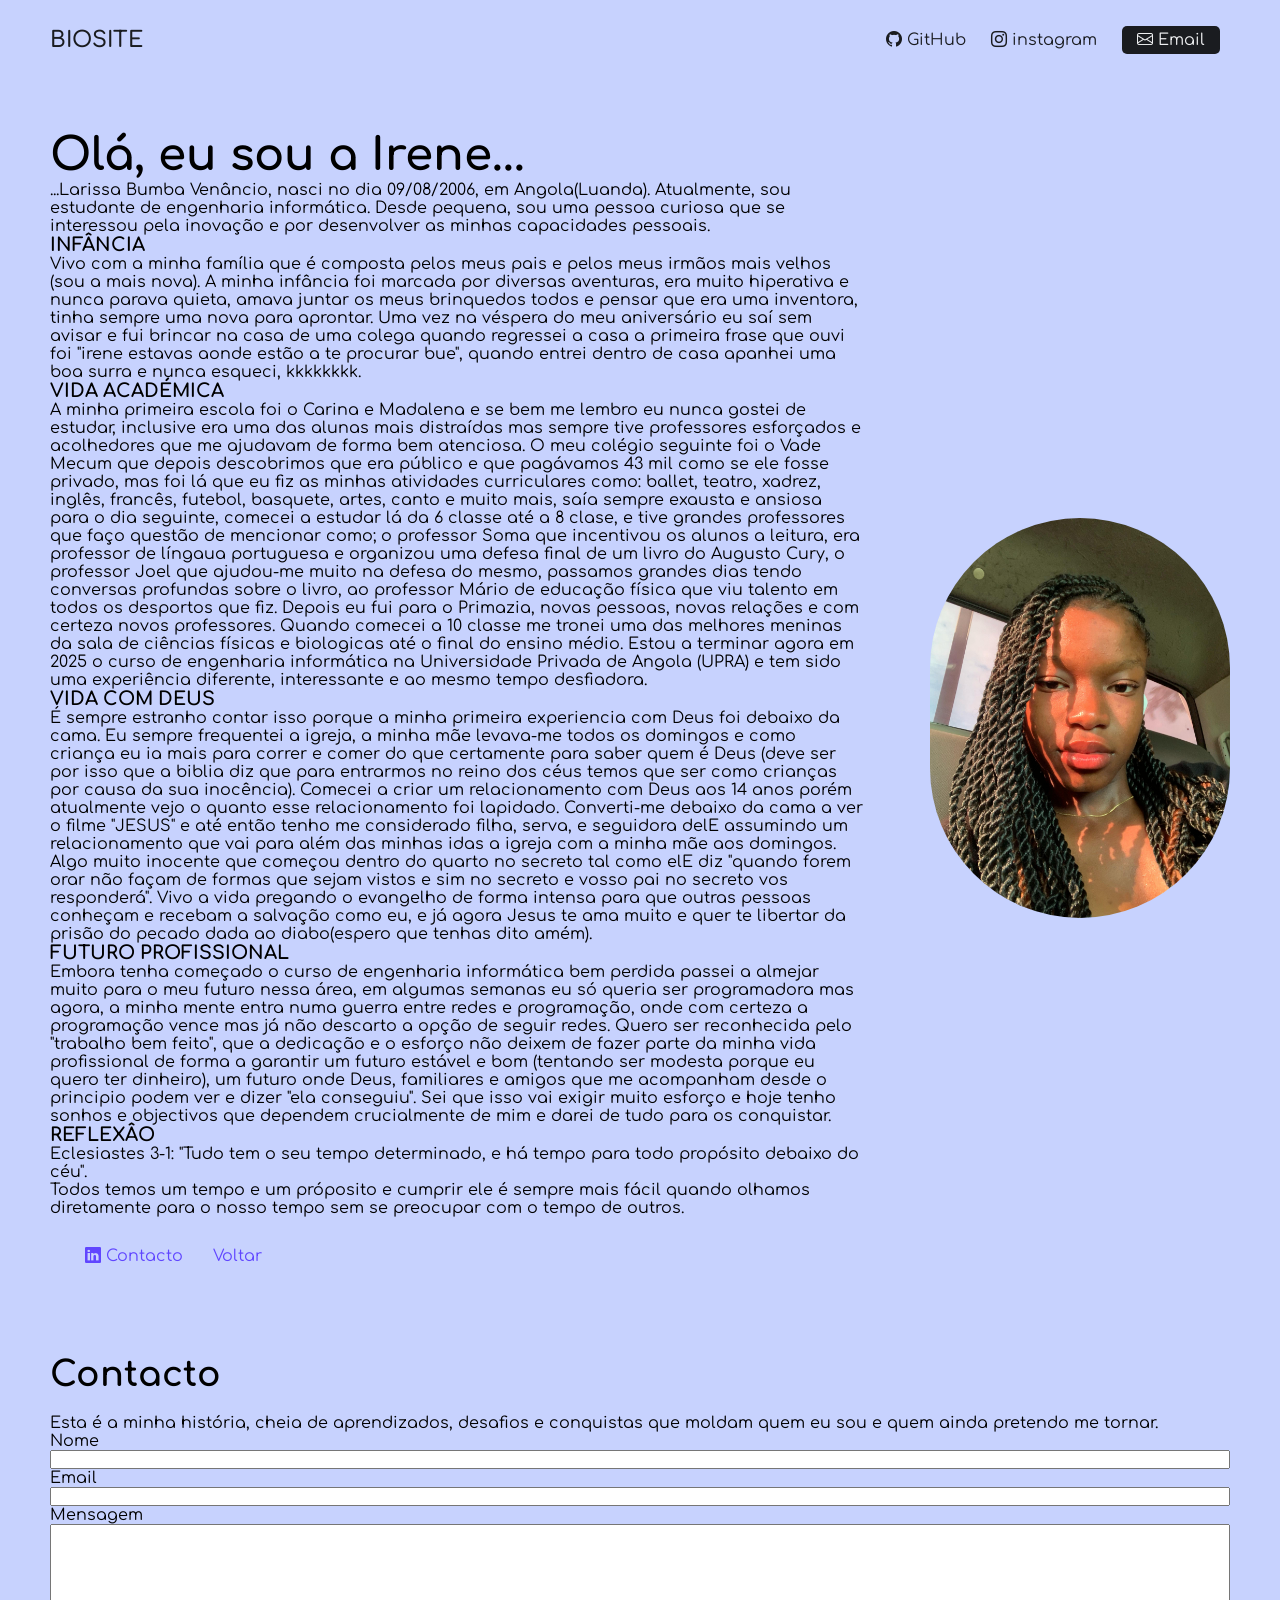
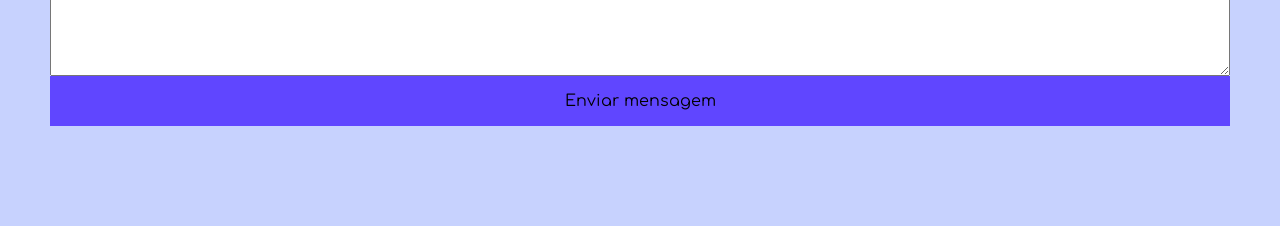
==== commit 26b0182b: "fim" ====
--- a/futuroprofissional.html
+++ b/futuroprofissional.html
@@ -21,30 +21,32 @@
     </nav>
 
     <main>
+        
         <section class="hero-section">
             <div class="text">
                 <h2>Olá, eu sou a Irene...</h2>
                 <p>...Larissa Bumba Venâncio, nasci no dia 09/08/2006, em Angola(Luanda).
 Atualmente, sou estudante de engenharia informática. Desde pequena, sou uma pessoa curiosa que se interessou pela inovação e por desenvolver as minhas capacidades pessoais.</p><h3>INFÂNCIA</h3>
-<p>Vivo com a minha família que é composta pelos meus pais e pelos meus irmãos mais velhos (sou a mais nova). A minha infância foi marcada de diversas aventuras, era muito hiperativa e nunca parava quieta, amava juntar os meus brinquedos todos e pensar que sou inventora, tinha sempre uma nova para aprontar. Uma vez na véspera do meu aniversário eu saí sem avisar e fui brincar na casa de uma colega quando regressei a casa a primeira frase que ouvi foi "irene estavas aonde estão a te procurar bue", quando entrei dentro de casa apanhei uma boa surra e nunca esqueci, kkkkkkkk. </p><h3>VIDA ACADÉMICA</h3>
-<p>A minha primeira escola foi o Carina e Madalena e se bem me lembro eu nunca gostei de estudar, inclusive era uma das alunas mais distraída mas sempre tive professores esforçados e acolhedores que me ajudavam de forma bem atenciosa. O meu próximo colégio foi o Vade Mecum que depois descobrimos que era público e que pagávamos 43 mil como se ele fosse privado, mas foi lá que eu fiz as minhas atividades curriculares como: ballet, teatro, xadrez, inglês, francês, futebol, basquete, artes, canto e muito mais, saia sempre exausta e ansiosa para o dia seguinte, comecei a estudar lá da 6 classe até a 8 clase, e tive grandes professores que faço questão de mencionar, o professor Soma que incentivou os alunos a leitura, era proessor de Língaua Portuguesa e organizou uma defesa final de um livro do Augusto Cury, o Professor Joel que ajudou-me muito na defesa do mesmo, passamos grandes dias tendo conversas profundas sobre o livro, ao professor Mário de educação física que viu talento em todos os desportos que fiz. Depois eu fui para o primazia, novas pessoas, novas relações e com certeza novos professores. Quando comecei o 10 ano me tronei uma das melhores meninas da sala de ciências físicas e biologicas até o final do médio. Comecei agora a universidade de engenharia informática na Universidade Privada de Angola (UPRA) e tem sido uma experiência diferente, interessante e ao mesmo tempo desfiadora. </p><h3>VIDA COM DEUS</h3>
-<p>É sempre estranho contar isso porque a minha primeira experiencia com Deus foi debaixo da cama. Eu sempre frequentei a igreja, a minha mãe levava-me todos os domingo e como criança eu ia mais para correr e comer do que certamente para saber quem é Deus (deve ser por isso que a biblia diz que para entrarmos no reino dos céus temos que ser como crianças por causa da sua inocência). Comecei a criar um relacionamento com Deus aos 14 anos porém atualmente vejo o quanto esse relacionamento foi lapidado. Converti-me debaixo da cama a ver o filme "JESUS" e até então tenho me considerado filha, serva, e seguidora dele assumindo um relacionamento que vai para além das minhas idas a igreja com a minha mãe aos domingos. Algo muito inocente que começou dentro do quarto no secreto tal como ele diz "quando forem orar não façam de formas que sejam vistos e sim no secreto e vosso pai no secreto vos responderá". Vivo a vida pregando o evangelho de forma intensa para que outras pessoas conheçam e recebam a salvação como eu, e já agora Jesus te ama muito e quer te libertar da prisão do pecado dada ao diabo(espero que tenhas dito amém). </p><h3>FUTURO PROFISSIONAL</h3>
-<p>Embora tenha começado o curso de engenharia informática bem perdida passei a almejar muito para o meu futuro nessa área, em algumas semanas eu só queria ser programadora mas agora, a minha mente entra numa guerra entre redes e programação, onde com certeza a programação vence mas já não descarto o facto de seguir redes. Quero ser alguém reconhecida pelo "trabalho bem feito", que a dedicação e o esforço não deixem de fazer parte da minha vida profissional de forma a garantir um futuro estavelmente e bom (a tentar ser módeste porque eu quero ter dinheiro), um futuro onde Deus, familiares e amigos que me acompanham desde o principio podem ver e dizer do meu lado ela conseguiu. Sei que isso vai exigir muito esforço e hoje tenho sonhos e objectivos que dependem crucialmente de mim e darei de tudo para os conquistar. </p><h3>REFLEXÂO</h3>
-<p>Eclesiastes 3-1: "Tudo tem o seu tempo determinado, e há tempo para todo propósito debaixo do céu". <p>Todos temos um tempo e um próposito e cumprir ele é sempre mais fácil quando olhado diretamente para o nosso tempo sem se preocupara com o tempo do outro.</p>
+<p>Vivo com a minha família que é composta pelos meus pais e pelos meus irmãos mais velhos (sou a mais nova). A minha infância foi marcada por diversas aventuras, era muito hiperativa e nunca parava quieta, amava juntar os meus brinquedos todos e pensar que era uma inventora, tinha sempre uma nova para aprontar. Uma vez na véspera do meu aniversário eu saí sem avisar e fui brincar na casa de uma colega quando regressei a casa a primeira frase que ouvi foi "irene estavas aonde estão a te procurar bue", quando entrei dentro de casa apanhei uma boa surra e nunca esqueci, kkkkkkkk. </p><h3>VIDA ACADÉMICA</h3>
+<p>A minha primeira escola foi o Carina e Madalena e se bem me lembro eu nunca gostei de estudar, inclusive era uma das alunas mais distraídas mas sempre tive professores esforçados e acolhedores que me ajudavam de forma bem atenciosa. O meu colégio seguinte foi o Vade Mecum que depois descobrimos que era público e que pagávamos 43 mil como se ele fosse privado, mas foi lá que eu fiz as minhas atividades curriculares como: ballet, teatro, xadrez, inglês, francês, futebol, basquete, artes, canto e muito mais, saía sempre exausta e ansiosa para o dia seguinte, comecei a estudar lá da 6 classe até a 8 clase, e tive grandes professores que faço questão de mencionar como; o professor Soma que incentivou os alunos a leitura, era professor de língaua portuguesa e organizou uma defesa final de um livro do Augusto Cury, o professor Joel que ajudou-me muito na defesa do mesmo, passamos grandes dias tendo conversas profundas sobre o livro, ao professor Mário de educação física que viu talento em todos os desportos que fiz. Depois eu fui para o Primazia, novas pessoas, novas relações e com certeza novos professores. Quando comecei a 10 classe me tronei uma das melhores meninas da sala de ciências físicas e biologicas até o final do ensino médio. Estou a terminar agora em 2025 o curso de engenharia informática na Universidade Privada de Angola (UPRA) e tem sido uma experiência diferente, interessante e ao mesmo tempo desfiadora. </p><h3>VIDA COM DEUS</h3>
+<p>É sempre estranho contar isso porque a minha primeira experiencia com Deus foi debaixo da cama. Eu sempre frequentei a igreja, a minha mãe levava-me todos os domingos e como criança eu ia mais para correr e comer do que certamente para saber quem é Deus (deve ser por isso que a biblia diz que para entrarmos no reino dos céus temos que ser como crianças por causa da sua inocência). Comecei a criar um relacionamento com Deus aos 14 anos porém atualmente vejo o quanto esse relacionamento foi lapidado. Converti-me debaixo da cama a ver o filme "JESUS" e até então tenho me considerado filha, serva, e seguidora delE assumindo um relacionamento que vai para além das minhas idas a igreja com a minha mãe aos domingos. Algo muito inocente que começou dentro do quarto no secreto tal como elE diz "quando forem orar não façam de formas que sejam vistos e sim no secreto e vosso pai no secreto vos responderá". Vivo a vida pregando o evangelho de forma intensa para que outras pessoas conheçam e recebam a salvação como eu, e já agora Jesus te ama muito e quer te libertar da prisão do pecado dada ao diabo(espero que tenhas dito amém). </p><h3>FUTURO PROFISSIONAL</h3>
+<p>Embora tenha começado o curso de engenharia informática bem perdida passei a almejar muito para o meu futuro nessa área, em algumas semanas eu só queria ser programadora mas agora, a minha mente entra numa guerra entre redes e programação, onde com certeza a programação vence mas já não descarto a opção de seguir redes. Quero ser reconhecida pelo "trabalho bem feito", que a dedicação e o esforço não deixem de fazer parte da minha vida profissional de forma a garantir um futuro estável e bom (tentando ser modesta porque eu quero ter dinheiro), um futuro onde Deus, familiares e amigos que me acompanham desde o principio podem ver e dizer "ela conseguiu". Sei que isso vai exigir muito esforço e hoje tenho sonhos e objectivos que dependem crucialmente de mim e darei de tudo para os conquistar. </p><h3>REFLEXÂO</h3>
+<p>Eclesiastes 3-1: "Tudo tem o seu tempo determinado, e há tempo para todo propósito debaixo do céu". <p>Todos temos um tempo e um próposito e cumprir ele é sempre mais fácil quando olhamos diretamente para o nosso tempo sem se preocupar com o tempo de outros.</p>
 <div class="links">
-                     <a href="www.linkedin.com/in/
-">
+                     <a href="www.linkedin.com/in/">
                        <i class="bi bi-linkedin"></i>
                         <span>Contacto</span>
+                        <a href="index.html">Voltar</a>
                     </a>
                    
                 </div>
             </div>
             <div class="headshot">
-                <img src="img/eu.jpg" alt="eu">
+               <img src="img/eu.jpg" alt="eu">
 
             </div>
         </section>
+    
         <section id="contato" class="contact-section">
             <h2>Contacto</h2>
             <div class="group">
@@ -65,6 +67,7 @@
                 </form>
             </div>
         </section>
+       
     </main>
 </body>
 </html>
